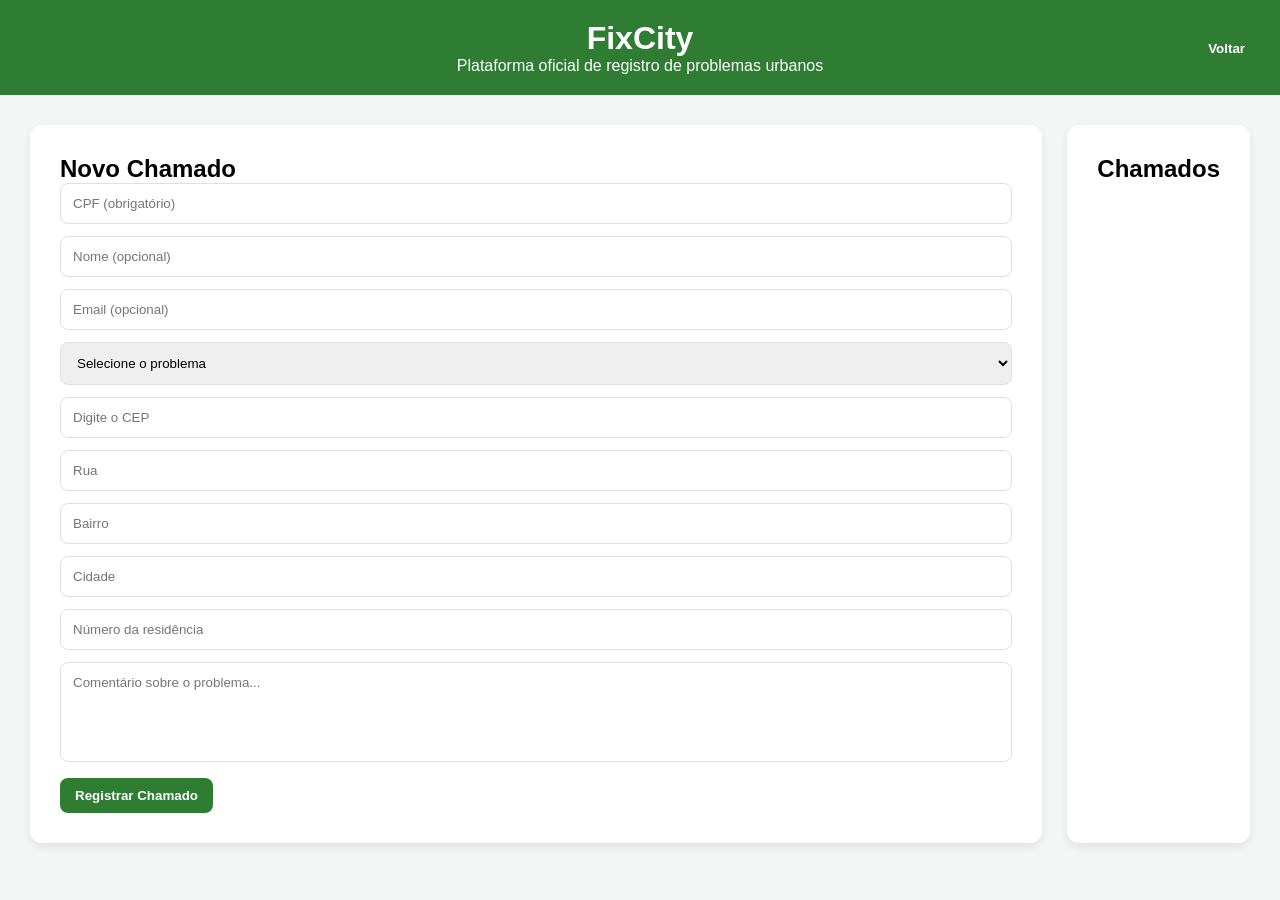
==== denuncias.html @ 598ba73a "first commit" ====
<!DOCTYPE html>
<html lang="pt-br">

<head>
    <meta charset="UTF-8">
    <meta name="viewport" content="width=device-width, initial-scale=1.0">
    <title>FixCity</title>
    <link rel="stylesheet" href="style.css">
</head>

<body>

    <header>
        <button class="btn-voltar" onclick="voltar()">Voltar</button>
        <h1>FixCity</h1>
        <p>Plataforma oficial de registro de problemas urbanos</p>
    </header>

    <div class="container">

        <div class="box">
            <h2>Novo Chamado</h2>
          
            <form id="form">
          
              <input type="text" id="cpf" placeholder="CPF (obrigatório)" required>
              <input type="text" id="nome" placeholder="Nome (opcional)">
              <input type="email" id="email" placeholder="Email (opcional)">
          
              <select id="categoria" required>
                <option value="">Selecione o problema</option>
                <option>Buraco</option>
                <option>Lixo</option>
                <option>Iluminação</option>
                <option>Outro</option>
              </select>
          
              <input type="text" id="cep" placeholder="Digite o CEP" onblur="buscarCEP()">
          
              <input type="text" id="rua" placeholder="Rua" readonly>
              <input type="text" id="bairro" placeholder="Bairro" readonly>
              <input type="text" id="cidade" placeholder="Cidade" readonly>
          
              <input type="text" id="numero" placeholder="Número da residência">
          
              <textarea id="descricao" placeholder="Comentário sobre o problema..." required></textarea>
          
              <button type="submit">Registrar Chamado</button>
          
            </form>
          </div>

          <div class="box">
            <h2>Chamados</h2>
            <div id="lista"></div>
          </div>

    </div>

    <script>
        function buscarCEP() {
            let cep = document.getElementById("cep").value.replace(/\D/g, "");

            if (cep.length !== 8) {
                alert("Digite um CEP válido");
                return;
            }

            fetch(`https://viacep.com.br/ws/${cep}/json/`)
                .then(response => response.json())
                .then(dados => {
                    document.getElementById("rua").value = dados.logradouro;
                    document.getElementById("bairro").value = dados.bairro;
                    document.getElementById("cidade").value = dados.localidade;
                });
        }


        function voltar() {
            window.location.href = "index 1.html";
        }

    </script>
    <script src="denuncias.js"></script>
</body>

</html>
---- style.css ----
:root {
    --primary: #2e7d32;
    --primary-dark: #1b5e20;
    --bg: #f4f6f5;
    --card: #ffffff;
    --border: #e0e0e0;
    --danger: #d9534f;
    --warning: #f9a825;
  }
  

  * {
    margin: 0;
    padding: 0;
    box-sizing: border-box;
    font-family: Arial, Helvetica, sans-serif;
  }
  
  body {
    background: var(--bg);
  }
  
  /* HEADER */
  header {
    background: var(--primary);
    color: white;
    padding: 20px;
    text-align: center;
    position: relative;
  }
  
  header button {
    position: absolute;
    right: 20px;
    top: 50%;
    transform: translateY(-50%);
  }
  
  /* BOTÕES */
  button {
    background: var(--primary);
    color: white;
    border: none;
    padding: 10px 15px;
    border-radius: 8px;
    cursor: pointer;
    font-weight: bold;
    transition: 0.2s;
  }
  
  button:hover {
    background: var(--primary-dark);
  }
  
  /* LAYOUT */
  .container {
    display: flex;
    gap: 25px;
    padding: 30px;
  }
  
  .card, .box {
    background: var(--card);
    padding: 30px;
    border-radius: 12px;
    box-shadow: 0 4px 10px rgba(0,0,0,0.08);
    
  }

 
  
  /* INPUTS */
  input, select, textarea {
    width: 100%;
    padding: 12px;
    margin-bottom: 12px;
    border-radius: 8px;
    border: 1px solid var(--border);
  }
  
  textarea {
    resize: none;
    height: 100px;
  }
  
  /* STATUS */
  .status {
    padding: 5px 12px;
    border-radius: 20px;
    font-size: 12px;
    font-weight: bold;
    display: inline-block;
    margin: 10px 0;
  }
  
  .problema {
    background: #ffebee;
    color: var(--danger);
  }
  
  .pendente {
    background: #fff8e1;
    color: var(--warning);
  }
  
  .resolvido {
    background: #e8f5e9;
    color: var(--primary);
  }
  
  /* LISTA */
  .card-chamado {
    border: 1px solid var(--border);
    padding: 15px;
    border-radius: 10px;
    margin-bottom: 15px;
  }
  
  /* COMENTÁRIOS */
  .comentario {
    background: #f1f3f2;
    padding: 15px;
    border-radius: 8px;
    margin-bottom: 10px;
    
  }
  
  .comentario span {
    float: right;
    font-size: 12px;
    color: gray;
  }
  
  /* MAPA */
  #map {
    width: 1300px;
    height: 600px;
    border-radius: 12px;
    margin-top: 15px;
  }
  
  /* LEGENDA */
  .legenda {
    margin-top: 15px;
    display: flex;
    gap: 20px;
  }
  
  .dot {
    height: 12px;
    width: 12px;
    border-radius: 50%;
    display: inline-block;
  }
  
  .green { background: green; }
  .yellow { background: orange; }
  .red { background: red; }
  
  /* RESPONSIVO */
  @media(max-width: 900px) {
    .container {
      flex-direction: column;
    }
  }
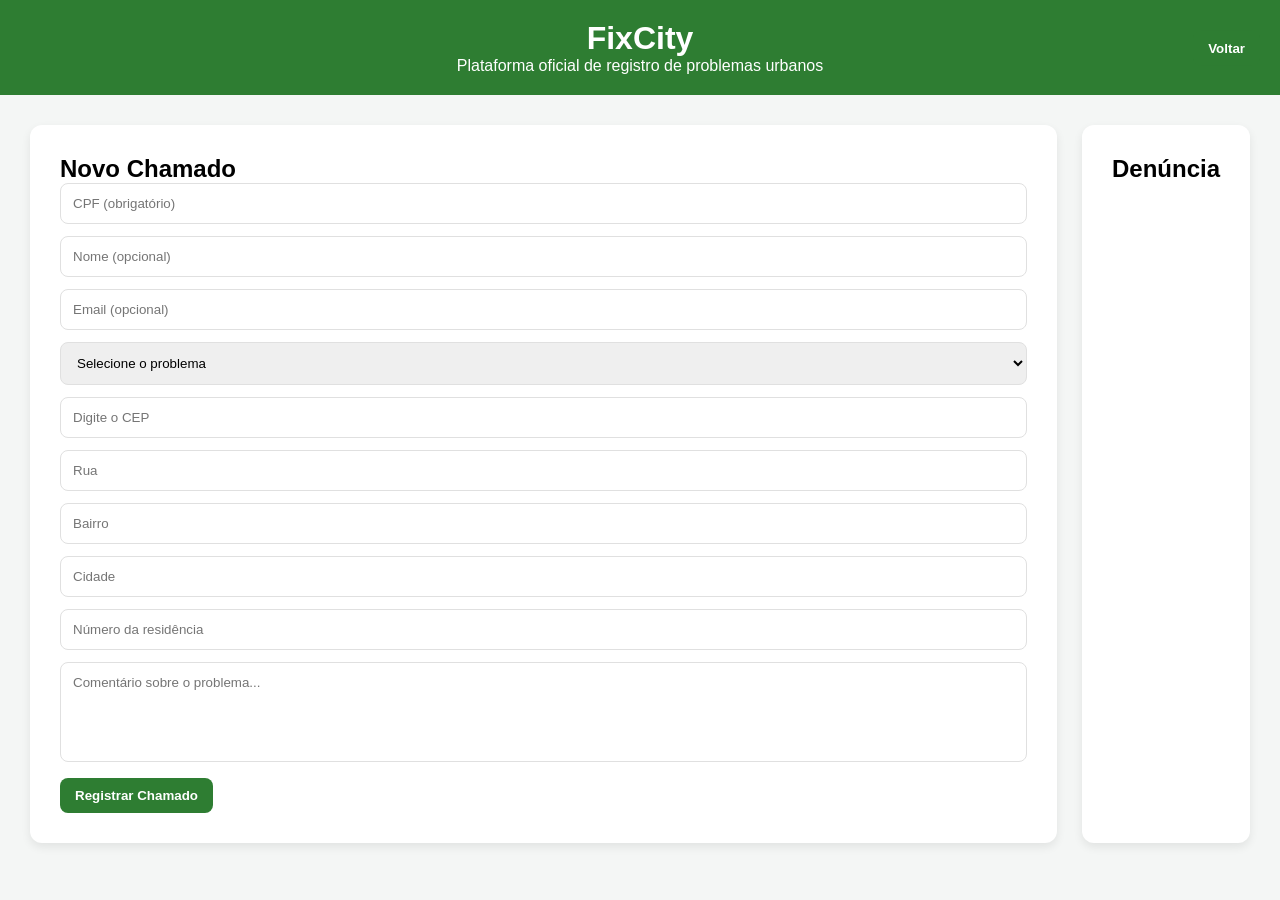
==== commit b49d1893: "atualização" ====
--- a/denuncias.html
+++ b/denuncias.html
@@ -51,7 +51,7 @@
           </div>
 
           <div class="box">
-            <h2>Chamados</h2>
+            <h2>Denúncia</h2>
             <div id="lista"></div>
           </div>
 
--- a/style.css
+++ b/style.css
@@ -133,7 +133,7 @@
   
   /* MAPA */
   #map {
-    width: 1300px;
+    width: 1800px;
     height: 600px;
     border-radius: 12px;
     margin-top: 15px;
@@ -157,6 +157,52 @@
   .yellow { background: orange; }
   .red { background: red; }
   
+
+  .search-container {
+  position: relative;
+  width: 100%;
+  max-width: 1700px;
+}
+
+.search {
+  width: 100%;
+}
+
+.sugestoes-box {
+  position: absolute;
+  top: 100%;
+  left: 0;
+  width: 100%;
+  background: white;
+  border: 1px solid #ccc;
+  max-height: 200px;
+  overflow-y: auto;
+  z-index: 2000;
+  border-radius: 0 0 8px 8px;
+}
+
+.sugestoes-box div {
+  padding: 8px;
+  cursor: pointer;
+}
+
+.sugestoes-box div:hover {
+  background: #f2f2f2;
+}
+
+
+.painel-comentarios {
+  border-radius: 20px;
+  backdrop-filter: blur(6px);
+  
+}
+
+
+
+.leaflet-top.leaflet-left {
+  top: 70px; /* ajuste fino aqui */
+}
+
   /* RESPONSIVO */
   @media(max-width: 900px) {
     .container {
